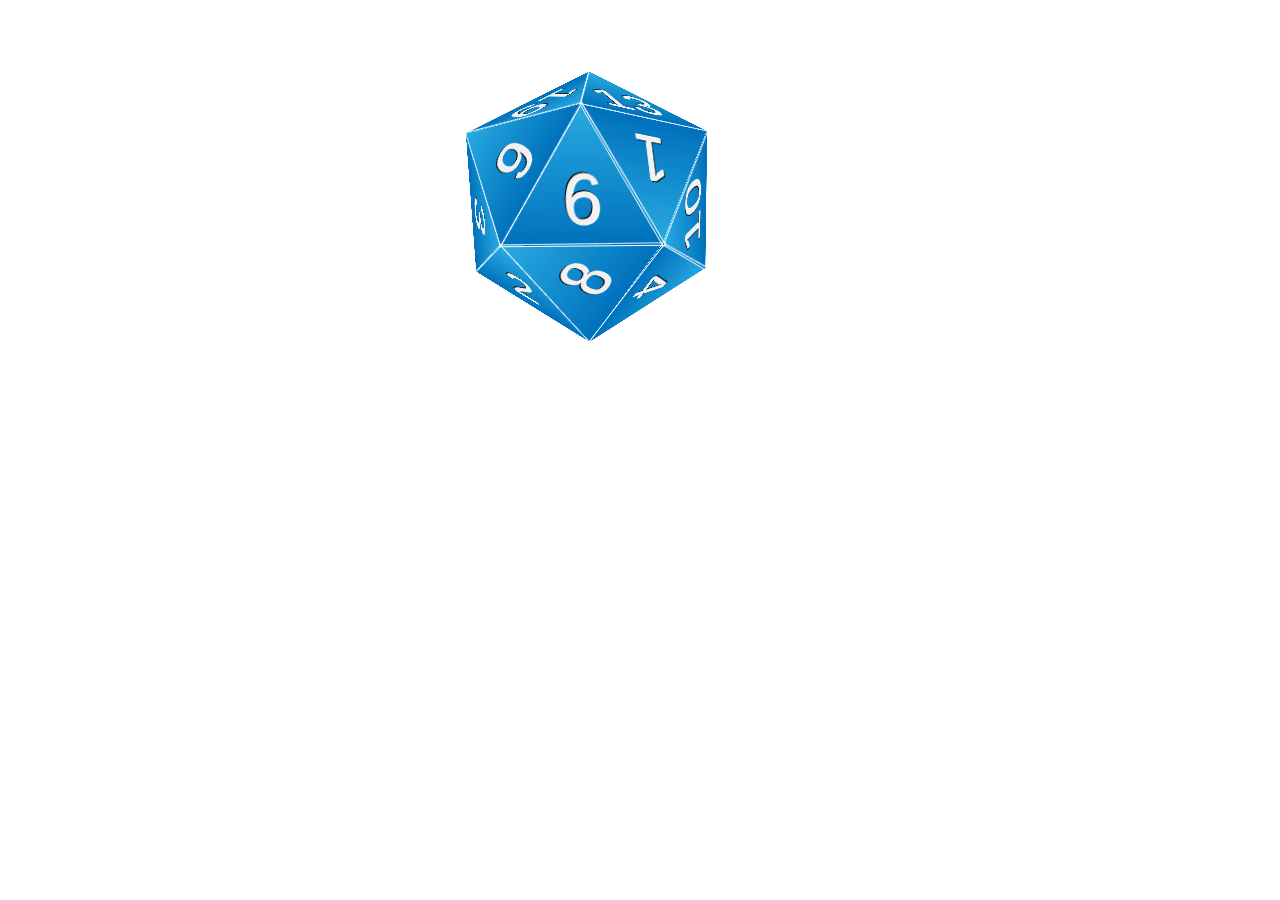
==== d20/index.html @ b0c9486b "Add d6" ====
<!DOCTYPE html>
<html lang="en">
<!-- based on https://matthewlein.com/experiments/20-sided-die -->

<head>
  <meta http-equiv="Content-Type" content="text/html; charset=UTF-8">
  <title>20-Sided Die </title>
  <meta http-equiv="X-UA-Compatible" content="IE=edge,chrome=1">
  <meta name="viewport" content="width=device-width, initial-scale=1.0, user-scalable=no">
</head>

<body>
  <link rel="stylesheet" href="./style.css">
  <section class="cube-container">
    <div id="cube" class="show-6">
      <figure class="face01">1</figure>
      <figure class="face02">2</figure>
      <figure class="face03">3</figure>
      <figure class="face04">4</figure>
      <figure class="face05">5</figure>
      <figure class="face06">6</figure>
      <figure class="face07">7</figure>
      <figure class="face08">8</figure>
      <figure class="face09">9</figure>
      <figure class="face10">10</figure>
      <figure class="face11">11</figure>
      <figure class="face12">12</figure>
      <figure class="face13">13</figure>
      <figure class="face14">14</figure>
      <figure class="face15">15</figure>
      <figure class="face16">16</figure>
      <figure class="face17">17</figure>
      <figure class="face18">18</figure>
      <figure class="face19">19</figure>
      <figure class="face20">20</figure>
    </div>
  </section>

  <script src="./script.js"></script>
</body>

</html>
---- d20/style.css ----
.cube-container {
  width: 190px;
  height: 190px;
  position: relative;
  margin: 150px auto;
  -webkit-perspective: 1000;
      perspective: 1000;
}

  #cube {
    width: 100%;
    height: 100%;
    position: absolute;
    -webkit-transform-style: preserve-3d;
        transform-style: preserve-3d;
    -webkit-transform:  translateZ( -60px ) rotateY( 0deg ) rotateX( 0deg ) rotateZ( 0deg );
        transform:  translateZ( -60px ) rotateY( 0deg ) rotateX( 0deg ) rotateZ( 0deg );
    -webkit-transition: -webkit-transform 1s ease-in-out;
        transition: transform 1s ease-in-out;
  }

    #cube figure {
      width: 189px;
      height: 188px;
      display: block;
      position: absolute;
      background: url('blue.png') top center no-repeat;
      font-size:70px;
      line-height: 190px;
      font-family: sans-serif;
      text-align: center;
      text-shadow: #000 -1px -1px 0, #fff 1px 1px 0;
      color: #f1f1f1;
      -webkit-backface-visibility: hidden;
          backface-visibility: hidden;
    }

    /* top 5 point */
    #cube .face01  { transform: rotateY(  36deg ) rotateX( 53deg ) rotateZ(   0deg ) translateZ( 120px ); }
    #cube .face06  { transform: rotateY( 108deg ) rotateX( 53deg ) rotateZ( 240deg ) translateZ( 120px ); }
    #cube .face08  { transform: rotateY( 180deg ) rotateX( 53deg ) rotateZ( 240deg ) translateZ( 120px ); }
    #cube .face04  { transform: rotateY( 253deg ) rotateX( 53deg ) rotateZ( 120deg ) translateZ( 120px ); }
    #cube .face10  { transform: rotateY( 324deg ) rotateX( 53deg ) rotateZ(   0deg ) translateZ( 120px ); }

    /* bottom 5 point */
    #cube .face18  { transform: rotateY(   0deg ) rotateX( -53deg ) rotateZ(  60deg ) translateZ( 120px ); }
    #cube .face16  { transform: rotateY(  72deg ) rotateX( -53deg ) rotateZ(  60deg ) translateZ( 120px ); }
    #cube .face11  { transform: rotateY( 144deg ) rotateX( -53deg ) rotateZ( 180deg ) translateZ( 120px ); }
    #cube .face20  { transform: rotateY( 216deg ) rotateX( -53deg ) rotateZ( 180deg ) translateZ( 120px ); }
    #cube .face14  { transform: rotateY( 288deg ) rotateX( -53deg ) rotateZ(  60deg ) translateZ( 120px ); }

    /* middle point down */
    #cube .face13  { transform: rotateY(  36deg ) rotateX( 11deg ) rotateZ( 180deg ) translateZ( 120px ); }
    #cube .face09  { transform: rotateY( 108deg ) rotateX( 11deg ) rotateZ( 180deg ) translateZ( 120px ); }
    #cube .face02  { transform: rotateY( 180deg ) rotateX( 11deg ) rotateZ( 300deg ) translateZ( 120px ); }
    #cube .face05  { transform: rotateY( 253deg ) rotateX( 11deg ) rotateZ( 300deg ) translateZ( 120px ); }
    #cube .face17  { transform: rotateY( 324deg ) rotateX( 11deg ) rotateZ( 180deg ) translateZ( 120px ); }

    /* middle point up */
    #cube .face12  { transform: rotateY(   0deg ) rotateX( -11deg ) rotateZ( 120deg ) translateZ( 120px ); }
    #cube .face19  { transform: rotateY(  72deg ) rotateX( -11deg ) rotateZ(   0deg ) translateZ( 120px ); }
    #cube .face03  { transform: rotateY( 144deg ) rotateX( -11deg ) rotateZ(   0deg ) translateZ( 120px ); }
    #cube .face07  { transform: rotateY( 216deg ) rotateX( -11deg ) rotateZ(   0deg ) translateZ( 120px ); }
    #cube .face15  { transform: rotateY( 288deg ) rotateX( -11deg ) rotateZ( 120deg ) translateZ( 120px ); }


  #cube.show-1   { transform: translateZ( -60px ) rotateY(  -50deg ) rotateX(  -38deg ) rotateZ(   35deg ); }
  #cube.show-2   { transform: translateZ( -60px ) rotateY(  170deg ) rotateX(    5deg ) rotateZ(  -60deg ); }
  #cube.show-3   { transform: translateZ( -60px ) rotateY( -144deg ) rotateX(   -8deg ) rotateZ(   -6deg ); }
  #cube.show-4   { transform: translateZ( -60px ) rotateY(   76deg ) rotateX(  135deg ) rotateZ(  -62deg ); }
  #cube.show-5   { transform: translateZ( -60px ) rotateY(  118deg ) rotateX(  -53deg ) rotateZ(  -35deg ); }
  #cube.show-6   { transform: translateZ( -60px ) rotateY(  -75deg ) rotateX(  135deg ) rotateZ(   65deg ); }
  #cube.show-7   { transform: translateZ( -60px ) rotateY(  -37deg ) rotateX(  187deg ) rotateZ(  185deg ); }
  #cube.show-8   { transform: translateZ( -60px ) rotateY(  -50deg ) rotateX( -153deg ) rotateZ(   75deg ); }
  #cube.show-9   { transform: translateZ( -60px ) rotateY(  -73deg ) rotateX( -175deg ) rotateZ(   15deg ); }
  #cube.show-10  { transform: translateZ( -60px ) rotateY(   51deg ) rotateX(  -42deg ) rotateZ(  -41deg ); }
  #cube.show-11  { transform: translateZ( -60px ) rotateY(  -50deg ) rotateX( -220deg ) rotateZ(  -37deg ); }
  #cube.show-12  { transform: translateZ( -60px ) rotateY(  -10deg ) rotateX(   -4deg ) rotateZ( -120deg ); }
  #cube.show-13  { transform: translateZ( -60px ) rotateY(   35deg ) rotateX(    4deg ) rotateZ( -177deg ); }
  #cube.show-14  { transform: translateZ( -60px ) rotateY( -296deg ) rotateX(   72deg ) rotateZ(   30deg ); }
  #cube.show-15  { transform: translateZ( -60px ) rotateY( -238deg ) rotateX(  129deg ) rotateZ(   40deg ); }
  #cube.show-16  { transform: translateZ( -60px ) rotateY( -254deg ) rotateX( -136deg ) rotateZ(  113deg ); }
  #cube.show-17  { transform: translateZ( -60px ) rotateY(  -37deg ) rotateX(    8deg ) rotateZ(  175deg ); }
  #cube.show-18  { transform: translateZ( -60px ) rotateY(  -50deg ) rotateX(   25deg ) rotateZ(  288deg ); }
  #cube.show-19  { transform: translateZ( -60px ) rotateY(  -72deg ) rotateX(    4deg ) rotateZ(  352deg ); }
  #cube.show-20  { transform: translateZ( -60px ) rotateY(   50deg ) rotateX( -220deg ) rotateZ(   38deg ); }

#text {
  font-size: 40px;
  color: #fff;
  text-shadow: rgba( 0, 0, 0, 0.5 ) 1px 1px 0;
  background-color: rgba( 30, 30, 30, 0.8 );
  padding: 20px 30px;
  display: inline-block;
  border-radius: 10px;
  box-shadow: rgba( 0, 0, 0, 0.7 ) 1px 1px 1px;
}
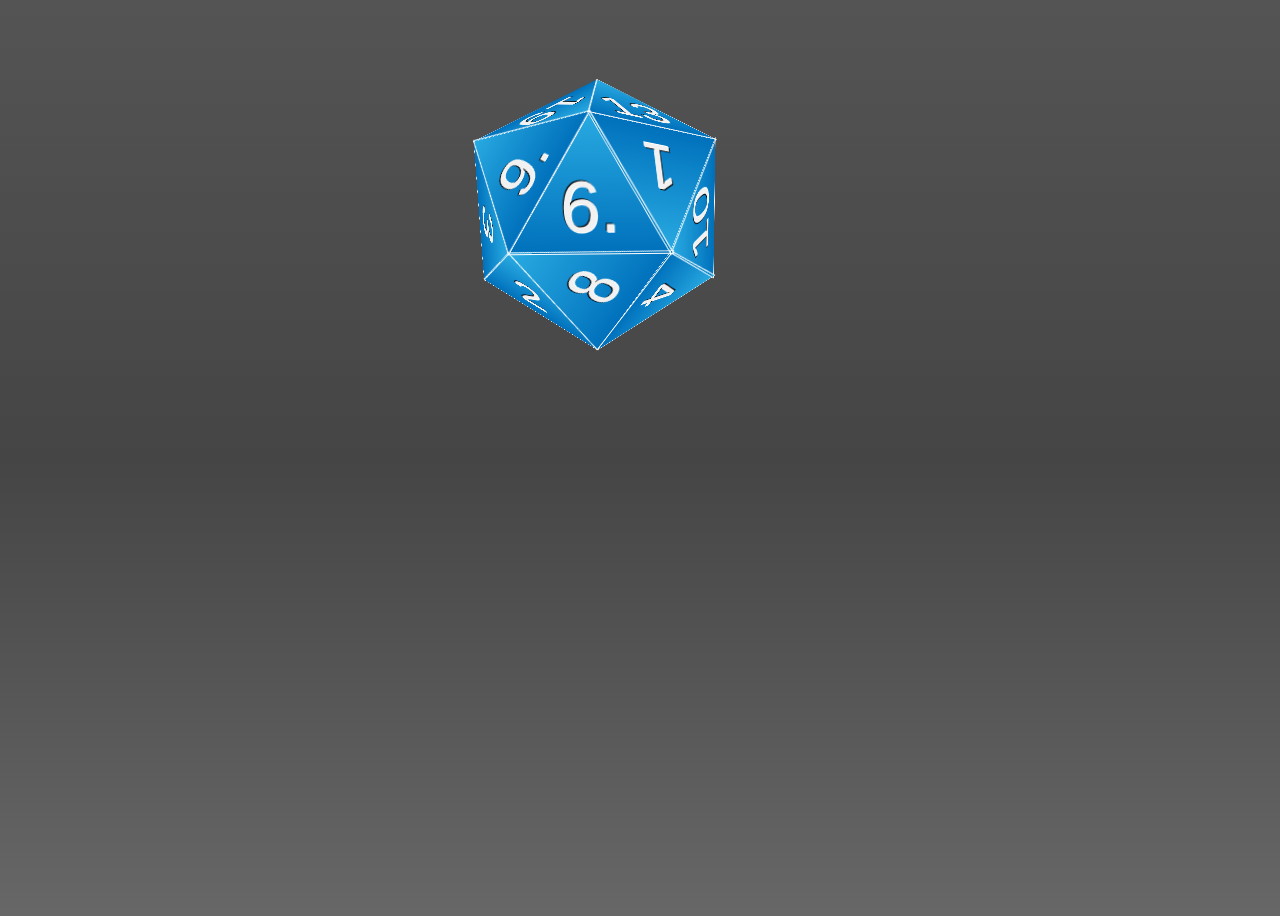
==== commit e4f5b218: "Add dots to 6 and 9" ====
--- a/d20/index.html
+++ b/d20/index.html
@@ -18,10 +18,10 @@
       <figure class="face03">3</figure>
       <figure class="face04">4</figure>
       <figure class="face05">5</figure>
-      <figure class="face06">6</figure>
+      <figure class="face06">6.</figure>
       <figure class="face07">7</figure>
       <figure class="face08">8</figure>
-      <figure class="face09">9</figure>
+      <figure class="face09">9.</figure>
       <figure class="face10">10</figure>
       <figure class="face11">11</figure>
       <figure class="face12">12</figure>
--- a/d20/style.css
+++ b/d20/style.css
@@ -1,3 +1,11 @@
+body {
+  background: linear-gradient(#545454, #454545, #676767);
+  display: grid;
+  grid-template-columns: 1fr;
+  height: 100vh;
+  overflow: hidden;
+  width: 100%;
+}
 .cube-container {
   width: 190px;
   height: 190px;
